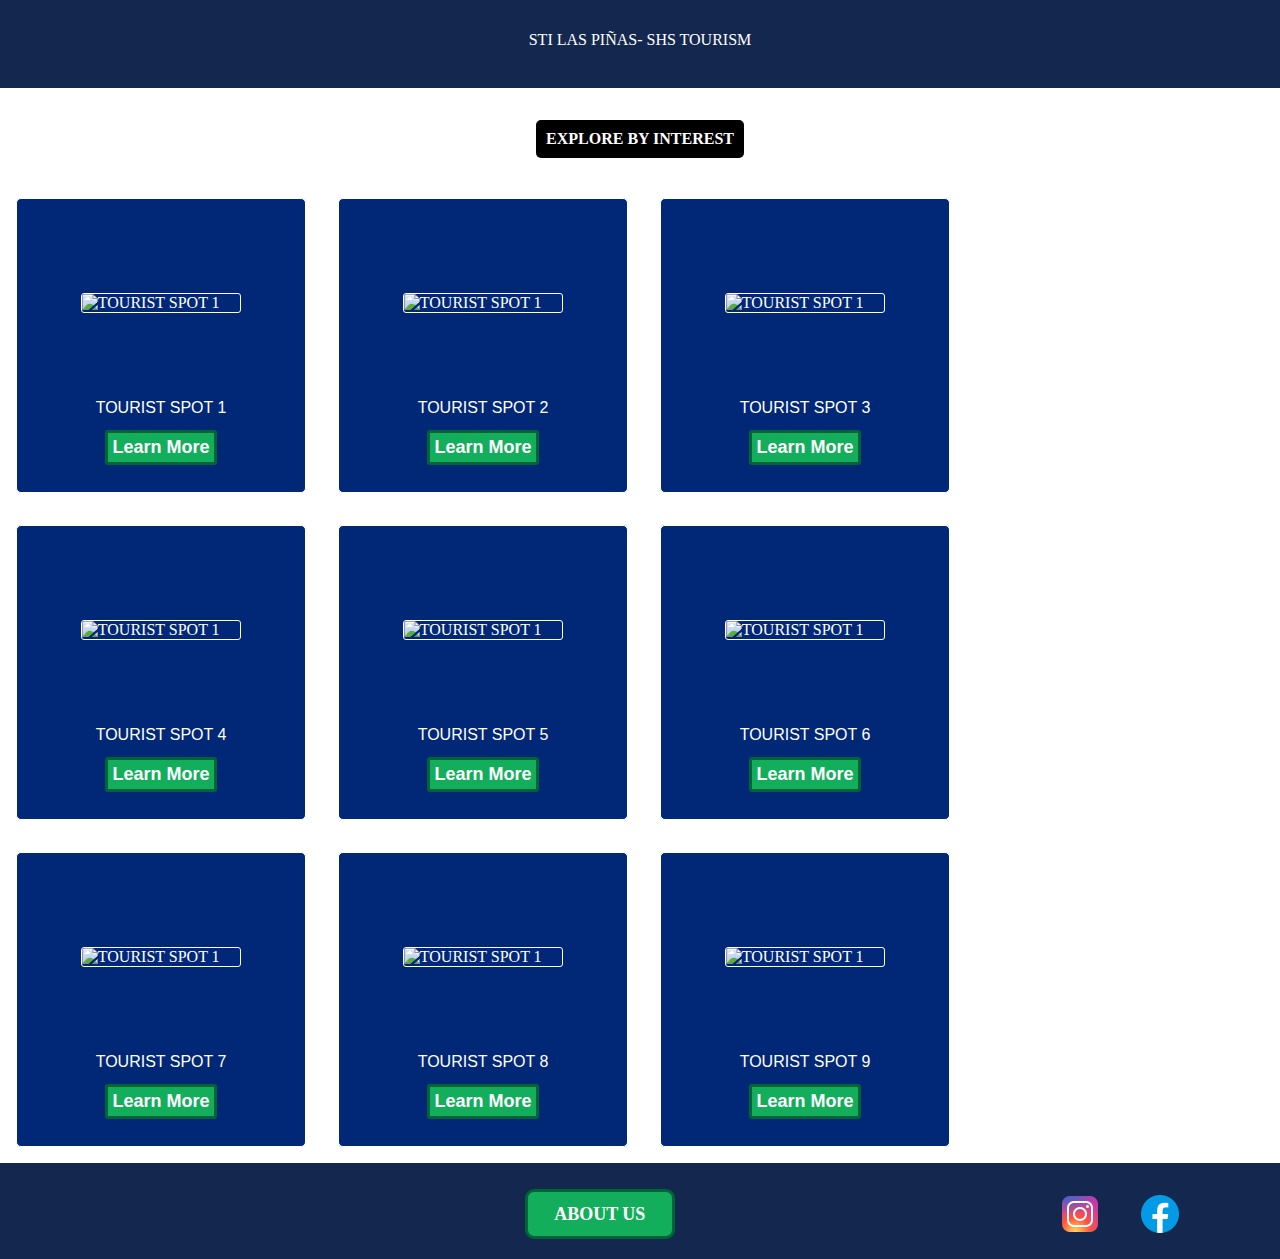
==== index.html @ 9ac28a9e "fixed locations and added some pics. waiting for others." ====
<!DOCTYPE html>
<html lang="en">
<head>
    <title>SHS-Tourism</title>
    <meta charset="utf-8">
    <meta name="viewport" content="width=device-width, initial-scale=1.0">
    <link rel="stylesheet" href="jez.css">
    <link rel="icon" href="/images/jez.jpg" type="image/x-icon">
</head>
<header>
    <div>
    <!-- First Logo here -->
    </div>
    <div class="textTitle">
    STI LAS PIÑAS- SHS TOURISM
    </div>
    <div>
    <!-- Flag Logo here -->
    </div>
</header>
<body>
    <div class="exploreText">
        EXPLORE BY INTEREST
    </div>
    <div class="placeholder">
        <div class="touristSpot">
            <div class="touristImage">
                <img src="https://www.worldatlas.com/r/w1200/upload/d8/cd/56/topo-2k.png" alt="TOURIST SPOT 1">
            </div>
            <div class="touristText">
            TOURIST SPOT 1
            </div>
            <a href="vidPage.html">
            <div class="touristLearnMore">
                Learn More
            </div>
            </a>
        </div>
        <div class="touristSpot">
            <div class="touristImage">
                <img src="https://www.worldatlas.com/r/w1200/upload/d8/cd/56/topo-2k.png" alt="TOURIST SPOT 1">
            </div>
            <div class="touristText">
            TOURIST SPOT 2
            </div>
            <a href="#">
            <div class="touristLearnMore">
                Learn More
            </div>
            </a>
        </div>
        <div class="touristSpot">
            <div class="touristImage">
                <img src="https://www.worldatlas.com/r/w1200/upload/d8/cd/56/topo-2k.png" alt="TOURIST SPOT 1">
            </div>
            <div class="touristText">
            TOURIST SPOT 3
            </div>
            <a href="#">
            <div class="touristLearnMore">
                Learn More
            </div>
            </a>
        </div>
        <div class="touristSpot">
            <div class="touristImage">
                <img src="https://www.worldatlas.com/r/w1200/upload/d8/cd/56/topo-2k.png" alt="TOURIST SPOT 1">
            </div>
            <div class="touristText">
            TOURIST SPOT 4
            </div>
            <a href="#">
            <div class="touristLearnMore">
                Learn More
            </div>
            </a>
        </div>
        <div class="touristSpot">
            <div class="touristImage">
                <img src="https://www.worldatlas.com/r/w1200/upload/d8/cd/56/topo-2k.png" alt="TOURIST SPOT 1">
            </div>
            <div class="touristText">
            TOURIST SPOT 5
            </div>
            <a href="#">
            <div class="touristLearnMore">
                Learn More
            </div>
            </a>
        </div>
        <div class="touristSpot">
            <div class="touristImage">
                <img src="https://www.worldatlas.com/r/w1200/upload/d8/cd/56/topo-2k.png" alt="TOURIST SPOT 1">
            </div>
            <div class="touristText">
            TOURIST SPOT 6
            </div>
            <a href="#">
            <div class="touristLearnMore">
                Learn More
            </div>
            </a>
        </div>
        <div class="touristSpot">
            <div class="touristImage">
                <img src="https://www.worldatlas.com/r/w1200/upload/d8/cd/56/topo-2k.png" alt="TOURIST SPOT 1">
            </div>
            <div class="touristText">
            TOURIST SPOT 7
            </div>
            <a href="#">
            <div class="touristLearnMore">
                Learn More
            </div>
            </a>
        </div>
        <div class="touristSpot">
            <div class="touristImage">
                <img src="https://www.worldatlas.com/r/w1200/upload/d8/cd/56/topo-2k.png" alt="TOURIST SPOT 1">
            </div>
            <div class="touristText">
            TOURIST SPOT 8
            </div>
            <a href="#">
            <div class="touristLearnMore">
                Learn More
            </div>
            </a>
        </div>
        <div class="touristSpot">
            <div class="touristImage">
                <img src="https://www.worldatlas.com/r/w1200/upload/d8/cd/56/topo-2k.png" alt="TOURIST SPOT 1">
            </div>
            <div class="touristText">
            TOURIST SPOT 9
            </div>
            <a href="#">
            <div class="touristLearnMore">
                Learn More
            </div>
            </a>
        </div>
    </div>
</body>
<footer>
    <div class="logos">
        <a href="https://www.instagram.com/jezpacito/">
        <img src="images/iglogo.png" alt="Instagram Logo" class="ig" width="50%">
        </a>
        <a href="https://www.facebook.com/Frost.Madlife">
        <img src="images/fblogo.png" alt="Facebook logo" class="fb" width="50%">
        </a>
    </div>
    <div class="contactUs">
        <a href="aboutUs.html">
        <div class="abtUs">
        ABOUT US
        </div>
        </a>
    </div>
</footer>
</html>
---- jez.css ----
html{
    height: 100%;
}
body {
    position: relative;
    margin: 0;
    min-height: 100%;
    background-color: white;
    padding-bottom: 9rem;
}
header {
    position: relative;
    color: white;
    display: flex;
    background-color: #13274f;
    top: -0.472em;
    left: 0;
    right: 0;
    height: 6em;
    justify-content: space-between;
    align-items: center;
}
a{
    text-decoration: none;
}
.placeholder{
    display: flex;
    flex-wrap: wrap;
}
.textTitle{
    text-align: center;
}
.exploreText{
    position: relative;
    margin: auto;
    top: 1.5em;
    text-align: center;
    font-weight: bold;
    color: white;
    background-color: black;
    border-radius: 5px;
    padding: 10px;
}
.touristSpot{
    color: white;
    border: 1px solid;
    border-radius: 5px;
    position: relative;
    top: 3em;
    display: flex;
    justify-content: space-between;
    align-items: center;
    flex-direction: column;
    margin: 1em;
    background-color: #002877;

}.exploreText, .touristSpot {
    width: -moz-fit-content; /* For Firefox compatibility */
    width: -webkit-fit-content; /* For Safari compatibility */
    width: fit-content; /* Standard */
}

.touristLearnMore{
    font-family:'Gill Sans', 'Gill Sans MT', Calibri, 'Trebuchet MS', sans-serif;
    font-weight: bold;
    font-size: large;
    height: auto;
    color: white;
    background-color: #13ae5b;
    padding: 4px;
    border: 3px solid #006436;
    border-radius: 3px;
    position: relative;
    top: -1.5em;
}
.touristImage{
    display: flex;
    justify-content: center;
    align-items: center;
    width: 18em;
    height: 15em;
}
.touristImage img{
    position: relative;
    top: -1em;
    border: 1px solid white;
    border-radius: 3px;
    width: 55%;
}
.touristText{
    font-size: medium;
    font-weight: 500;
    font-family:'Gill Sans', 'Gill Sans MT', Calibri, 'Trebuchet MS', sans-serif;
    position: relative;
    top: -2.5em;
}
footer{
    position: absolute;
    color: white;
    background-color: #13274f;
    left: 0;
    right: 0;
    bottom: 0;
    margin-top: auto;
    height: 6em;
}
.abtUs a{
    display: inline-block;
}
.contactUs{
    position: relative;
    top: -1.6em;
    left: 41vw;
    width: fit-content;
    width: -moz-fit-content; /* For Firefox compatibility */
    width: -webkit-fit-content; /* For Safari compatibility */
}
.abtUs{
    background-color: #13ae5b;
    color: white;
    border: 3px solid #006436;
    border-radius: 0.5em;
    width: 8em;
    height: 2.4em;
    display: flex;
    justify-content: center;
    align-items: center;
    font-weight: bold;
    font-size: large;
}
.logos{
    display: flex;
    position: relative;
    justify-content: space-around;
    align-items: center;
    top: 1.7em;
    left: 66em;
    height: fit-content;
    height: -moz-fit-content; /* For Firefox compatibility */
    height: -webkit-fit-content; /* For Safari compatibility */
    width: fit-content;
    width: -moz-fit-content; /* For Firefox compatibility */
    width: -webkit-fit-content; /* For Safari compatibility */
    height: -moz-fit-content; /* For Firefox compatibility */
    height: -webkit-fit-content; /* For Safari compatibility */
}
.logos a{
    display: inline-block;
    width: 50%;
}
.fb{
    position: relative;
    left: -1em;
}
@media only screen and (max-width: 480px){
    header{
        top: -0.43em;
        left: 0;
        right: 0;
    }
    body{
        padding-bottom: 10rem;
    }
    .placeholder{
        position: relative;
        align-items: center;
        margin: auto;
    }
    .touristImage{
        display: flex;
        justify-content: center;
        align-items: center;
        width:7.3em;
        height: 10em;
    }
    .touristImage img{
        position: relative;
        top: -1em;
        border: 1px solid white;
        border-radius: 3px;
        width: 70%;
    }
    .touristText{
        font-size: small;
        font-weight: 500;
        font-family:'Gill Sans', 'Gill Sans MT', Calibri, 'Trebuchet MS', sans-serif;
        position: relative;
        top: -2.4em;
    }
    .touristLearnMore{
        font-family:'Gill Sans', 'Gill Sans MT', Calibri, 'Trebuchet MS', sans-serif;
        font-weight: 500;
        font-size: large;
        height: auto;
        color: white;
        background-color: #13ae5b;
        padding: 4px;
        border: 3px solid #006436;
        border-radius: 6px;
        position: relative;
        top: -1.2em;
    }
    footer{
        left: 0;
        right: 0;
        bottom: 1;
    }
    .contactUs{
        top: .6em;
        left: 0;
        right: 0;
        margin: auto;
    }
    .abtUs{
        position: relative;
        top: -2em;
        left: -3.5em;
    }
    .logos{
        left: 15em;
    }
    .fb{
        position: relative;
        left: -2em;
    }
}
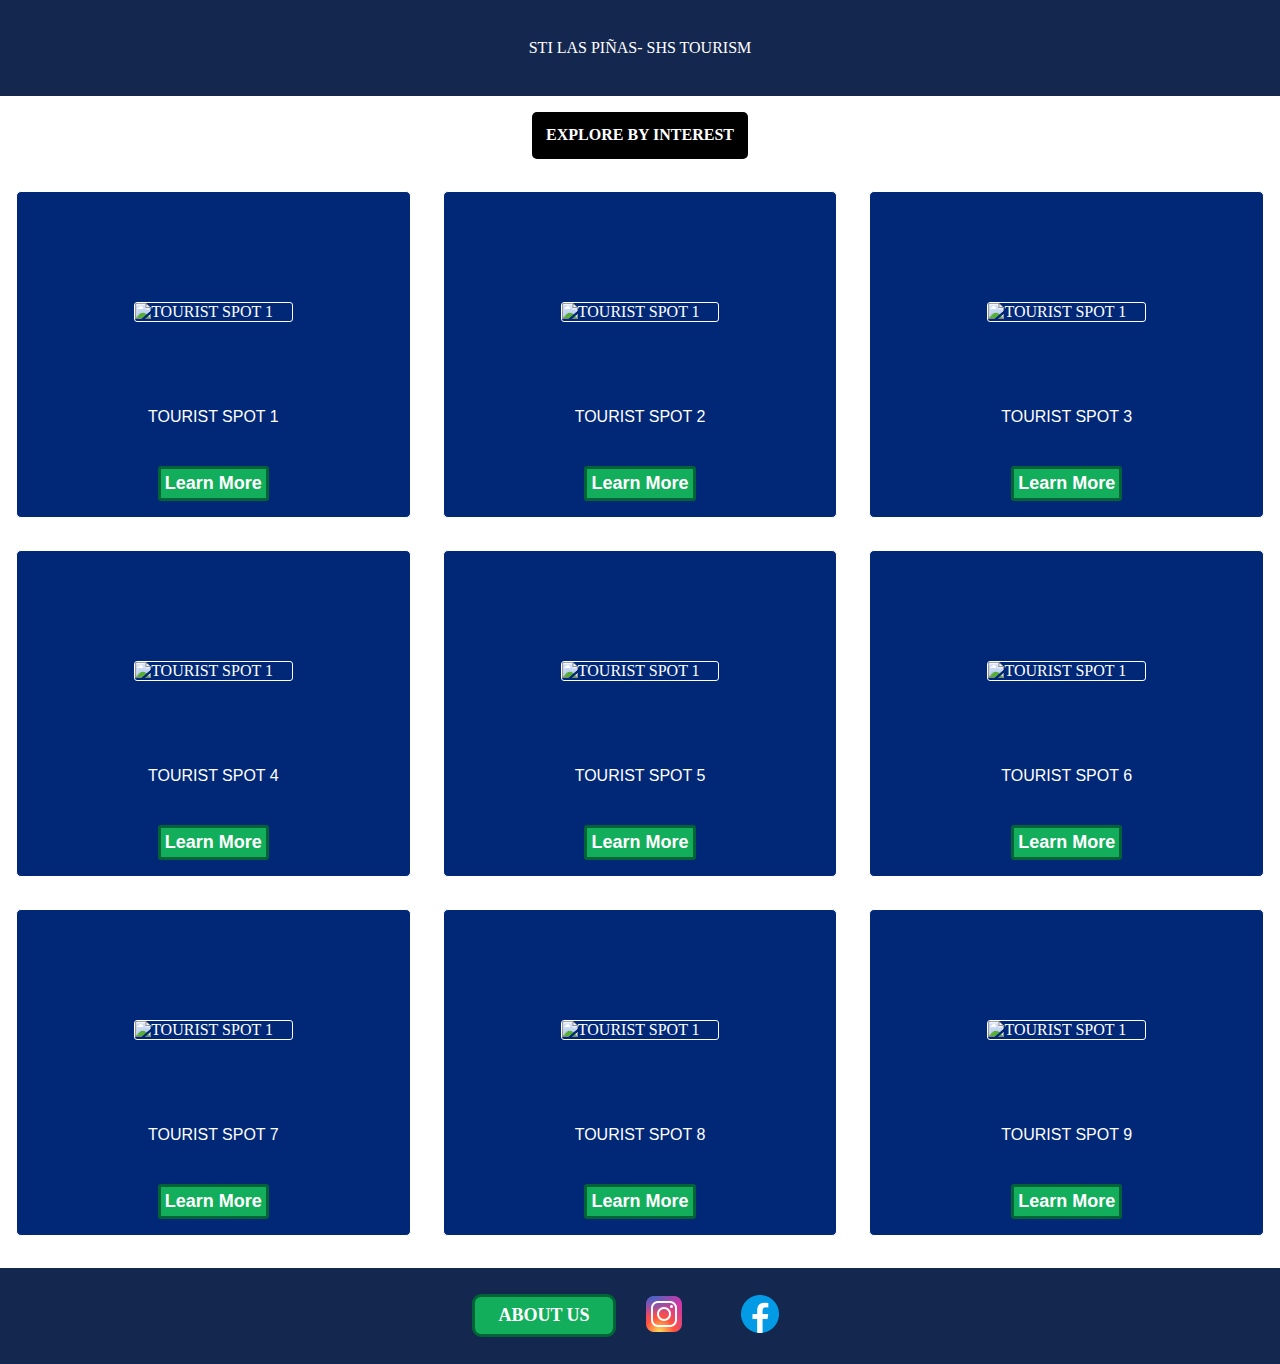
==== commit 3611b8eb: "added fixes, changes in css to reduce size" ====
--- a/index.html
+++ b/index.html
@@ -1,162 +1,148 @@
 <!DOCTYPE html>
 <html lang="en">
-<head>
-    <title>SHS-Tourism</title>
-    <meta charset="utf-8">
-    <meta name="viewport" content="width=device-width, initial-scale=1.0">
-    <link rel="stylesheet" href="jez.css">
-    <link rel="icon" href="/images/jez.jpg" type="image/x-icon">
-</head>
-<header>
-    <div>
-    <!-- First Logo here -->
-    </div>
-    <div class="textTitle">
-    STI LAS PIÑAS- SHS TOURISM
-    </div>
-    <div>
-    <!-- Flag Logo here -->
-    </div>
-</header>
-<body>
-    <div class="exploreText">
-        EXPLORE BY INTEREST
-    </div>
-    <div class="placeholder">
-        <div class="touristSpot">
-            <div class="touristImage">
-                <img src="https://www.worldatlas.com/r/w1200/upload/d8/cd/56/topo-2k.png" alt="TOURIST SPOT 1">
-            </div>
-            <div class="touristText">
-            TOURIST SPOT 1
-            </div>
-            <a href="vidPage.html">
-            <div class="touristLearnMore">
-                Learn More
-            </div>
-            </a>
-        </div>
-        <div class="touristSpot">
-            <div class="touristImage">
-                <img src="https://www.worldatlas.com/r/w1200/upload/d8/cd/56/topo-2k.png" alt="TOURIST SPOT 1">
-            </div>
-            <div class="touristText">
-            TOURIST SPOT 2
-            </div>
-            <a href="#">
-            <div class="touristLearnMore">
-                Learn More
-            </div>
-            </a>
-        </div>
-        <div class="touristSpot">
-            <div class="touristImage">
-                <img src="https://www.worldatlas.com/r/w1200/upload/d8/cd/56/topo-2k.png" alt="TOURIST SPOT 1">
-            </div>
-            <div class="touristText">
-            TOURIST SPOT 3
-            </div>
-            <a href="#">
-            <div class="touristLearnMore">
-                Learn More
-            </div>
-            </a>
-        </div>
-        <div class="touristSpot">
-            <div class="touristImage">
-                <img src="https://www.worldatlas.com/r/w1200/upload/d8/cd/56/topo-2k.png" alt="TOURIST SPOT 1">
-            </div>
-            <div class="touristText">
-            TOURIST SPOT 4
-            </div>
-            <a href="#">
-            <div class="touristLearnMore">
-                Learn More
-            </div>
-            </a>
-        </div>
-        <div class="touristSpot">
-            <div class="touristImage">
-                <img src="https://www.worldatlas.com/r/w1200/upload/d8/cd/56/topo-2k.png" alt="TOURIST SPOT 1">
-            </div>
-            <div class="touristText">
-            TOURIST SPOT 5
-            </div>
-            <a href="#">
-            <div class="touristLearnMore">
-                Learn More
-            </div>
-            </a>
-        </div>
-        <div class="touristSpot">
-            <div class="touristImage">
-                <img src="https://www.worldatlas.com/r/w1200/upload/d8/cd/56/topo-2k.png" alt="TOURIST SPOT 1">
-            </div>
-            <div class="touristText">
-            TOURIST SPOT 6
-            </div>
-            <a href="#">
-            <div class="touristLearnMore">
-                Learn More
-            </div>
-            </a>
-        </div>
-        <div class="touristSpot">
-            <div class="touristImage">
-                <img src="https://www.worldatlas.com/r/w1200/upload/d8/cd/56/topo-2k.png" alt="TOURIST SPOT 1">
-            </div>
-            <div class="touristText">
-            TOURIST SPOT 7
-            </div>
-            <a href="#">
-            <div class="touristLearnMore">
-                Learn More
-            </div>
-            </a>
-        </div>
-        <div class="touristSpot">
-            <div class="touristImage">
-                <img src="https://www.worldatlas.com/r/w1200/upload/d8/cd/56/topo-2k.png" alt="TOURIST SPOT 1">
-            </div>
-            <div class="touristText">
-            TOURIST SPOT 8
-            </div>
-            <a href="#">
-            <div class="touristLearnMore">
-                Learn More
-            </div>
-            </a>
-        </div>
-        <div class="touristSpot">
-            <div class="touristImage">
-                <img src="https://www.worldatlas.com/r/w1200/upload/d8/cd/56/topo-2k.png" alt="TOURIST SPOT 1">
-            </div>
-            <div class="touristText">
-            TOURIST SPOT 9
-            </div>
-            <a href="#">
-            <div class="touristLearnMore">
-                Learn More
-            </div>
-            </a>
-        </div>
-    </div>
-</body>
-<footer>
-    <div class="logos">
-        <a href="https://www.instagram.com/jezpacito/">
-        <img src="images/iglogo.png" alt="Instagram Logo" class="ig" width="50%">
-        </a>
-        <a href="https://www.facebook.com/Frost.Madlife">
-        <img src="images/fblogo.png" alt="Facebook logo" class="fb" width="50%">
-        </a>
-    </div>
-    <div class="contactUs">
-        <a href="aboutUs.html">
-        <div class="abtUs">
-        ABOUT US
-        </div>
-        </a>
-    </div>
-</footer>
-</html>+	<head>
+		<title>SHS-Tourism</title>
+		<meta
+			name="viewport"
+			content="width=device-width, initial-scale=1.0"
+			charset="utf-8" />
+		<link rel="stylesheet" href="jez.css" />
+		<link rel="icon" href="/images/jez.jpg" type="image/x-icon" />
+	</head>
+	<header>
+		<div>
+			<!-- First Logo here -->
+		</div>
+		<div class="textTitle">STI LAS PIÑAS- SHS TOURISM</div>
+		<div>
+			<!-- Flag Logo here -->
+		</div>
+	</header>
+	<body>
+		<div class="exploreText">EXPLORE BY INTEREST</div>
+		<div class="placeholder">
+			<div class="touristSpot">
+				<div class="touristImage">
+					<img
+						src="https://www.worldatlas.com/r/w1200/upload/d8/cd/56/topo-2k.png"
+						alt="TOURIST SPOT 1" />
+				</div>
+				<div class="touristText">TOURIST SPOT 1</div>
+				<a href="vidPage.html">
+					<div class="touristLearnMore">Learn More</div>
+				</a>
+			</div>
+			<div class="touristSpot">
+				<div class="touristImage">
+					<img
+						src="https://www.worldatlas.com/r/w1200/upload/d8/cd/56/topo-2k.png"
+						alt="TOURIST SPOT 1" />
+				</div>
+				<div class="touristText">TOURIST SPOT 2</div>
+				<a href="#">
+					<div class="touristLearnMore">Learn More</div>
+				</a>
+			</div>
+			<div class="touristSpot">
+				<div class="touristImage">
+					<img
+						src="https://www.worldatlas.com/r/w1200/upload/d8/cd/56/topo-2k.png"
+						alt="TOURIST SPOT 1" />
+				</div>
+				<div class="touristText">TOURIST SPOT 3</div>
+				<a href="#">
+					<div class="touristLearnMore">Learn More</div>
+				</a>
+			</div>
+			<div class="touristSpot">
+				<div class="touristImage">
+					<img
+						src="https://www.worldatlas.com/r/w1200/upload/d8/cd/56/topo-2k.png"
+						alt="TOURIST SPOT 1" />
+				</div>
+				<div class="touristText">TOURIST SPOT 4</div>
+				<a href="#">
+					<div class="touristLearnMore">Learn More</div>
+				</a>
+			</div>
+			<div class="touristSpot">
+				<div class="touristImage">
+					<img
+						src="https://www.worldatlas.com/r/w1200/upload/d8/cd/56/topo-2k.png"
+						alt="TOURIST SPOT 1" />
+				</div>
+				<div class="touristText">TOURIST SPOT 5</div>
+				<a href="#">
+					<div class="touristLearnMore">Learn More</div>
+				</a>
+			</div>
+			<div class="touristSpot">
+				<div class="touristImage">
+					<img
+						src="https://www.worldatlas.com/r/w1200/upload/d8/cd/56/topo-2k.png"
+						alt="TOURIST SPOT 1" />
+				</div>
+				<div class="touristText">TOURIST SPOT 6</div>
+				<a href="#">
+					<div class="touristLearnMore">Learn More</div>
+				</a>
+			</div>
+			<div class="touristSpot">
+				<div class="touristImage">
+					<img
+						src="https://www.worldatlas.com/r/w1200/upload/d8/cd/56/topo-2k.png"
+						alt="TOURIST SPOT 1" />
+				</div>
+				<div class="touristText">TOURIST SPOT 7</div>
+				<a href="#">
+					<div class="touristLearnMore">Learn More</div>
+				</a>
+			</div>
+			<div class="touristSpot">
+				<div class="touristImage">
+					<img
+						src="https://www.worldatlas.com/r/w1200/upload/d8/cd/56/topo-2k.png"
+						alt="TOURIST SPOT 1" />
+				</div>
+				<div class="touristText">TOURIST SPOT 8</div>
+				<a href="#">
+					<div class="touristLearnMore">Learn More</div>
+				</a>
+			</div>
+			<div class="touristSpot">
+				<div class="touristImage">
+					<img
+						src="https://www.worldatlas.com/r/w1200/upload/d8/cd/56/topo-2k.png"
+						alt="TOURIST SPOT 1" />
+				</div>
+				<div class="touristText">TOURIST SPOT 9</div>
+				<a href="#">
+					<div class="touristLearnMore">Learn More</div>
+				</a>
+			</div>
+		</div>
+	</body>
+	<footer>
+		<div class="logos">
+			<a href="https://www.instagram.com/jezpacito/">
+				<img
+					src="images/iglogo.png"
+					alt="Instagram Logo"
+					class="ig"
+					width="50%" />
+			</a>
+			<a href="https://www.facebook.com/Frost.Madlife">
+				<img
+					src="images/fblogo.png"
+					alt="Facebook logo"
+					class="fb"
+					width="50%" />
+			</a>
+		</div>
+		<div class="contactUs">
+			<a href="aboutUs.html">
+				<div class="abtUs">ABOUT US</div>
+			</a>
+		</div>
+	</footer>
+</html>
--- a/jez.css
+++ b/jez.css
@@ -1,226 +1,226 @@
-html{
-    height: 100%;
-}
+html {
+	/* By default, Height is already set to 100%, unless you use absolute positoning. */
+	height: 100%;
+}
+* {
+	margin: 0;
+	padding: 0;
+	box-sizing: border-box;
+}
+/* Do not use relative or absolute positioning unless necessary. */
 body {
-    position: relative;
-    margin: 0;
-    min-height: 100%;
-    background-color: white;
-    padding-bottom: 9rem;
+	display: flex;
+	flex-direction: column;
+	align-items: center;
+	justify-content: center;
+	gap: 1rem;
+	flex-wrap: nowrap;
+	background-color: white;
 }
 header {
-    position: relative;
-    color: white;
-    display: flex;
-    background-color: #13274f;
-    top: -0.472em;
-    left: 0;
-    right: 0;
-    height: 6em;
-    justify-content: space-between;
-    align-items: center;
-}
-a{
-    text-decoration: none;
-}
-.placeholder{
-    display: flex;
-    flex-wrap: wrap;
-}
-.textTitle{
-    text-align: center;
-}
-.exploreText{
-    position: relative;
-    margin: auto;
-    top: 1.5em;
-    text-align: center;
-    font-weight: bold;
-    color: white;
-    background-color: black;
-    border-radius: 5px;
-    padding: 10px;
-}
-.touristSpot{
-    color: white;
-    border: 1px solid;
-    border-radius: 5px;
-    position: relative;
-    top: 3em;
-    display: flex;
-    justify-content: space-between;
-    align-items: center;
-    flex-direction: column;
-    margin: 1em;
-    background-color: #002877;
-
-}.exploreText, .touristSpot {
-    width: -moz-fit-content; /* For Firefox compatibility */
-    width: -webkit-fit-content; /* For Safari compatibility */
-    width: fit-content; /* Standard */
-}
-
-.touristLearnMore{
-    font-family:'Gill Sans', 'Gill Sans MT', Calibri, 'Trebuchet MS', sans-serif;
-    font-weight: bold;
-    font-size: large;
-    height: auto;
-    color: white;
-    background-color: #13ae5b;
-    padding: 4px;
-    border: 3px solid #006436;
-    border-radius: 3px;
-    position: relative;
-    top: -1.5em;
-}
-.touristImage{
-    display: flex;
-    justify-content: center;
-    align-items: center;
-    width: 18em;
-    height: 15em;
-}
-.touristImage img{
-    position: relative;
-    top: -1em;
-    border: 1px solid white;
-    border-radius: 3px;
-    width: 55%;
-}
-.touristText{
-    font-size: medium;
-    font-weight: 500;
-    font-family:'Gill Sans', 'Gill Sans MT', Calibri, 'Trebuchet MS', sans-serif;
-    position: relative;
-    top: -2.5em;
-}
-footer{
-    position: absolute;
-    color: white;
-    background-color: #13274f;
-    left: 0;
-    right: 0;
-    bottom: 0;
-    margin-top: auto;
-    height: 6em;
-}
-.abtUs a{
-    display: inline-block;
-}
-.contactUs{
-    position: relative;
-    top: -1.6em;
-    left: 41vw;
-    width: fit-content;
-    width: -moz-fit-content; /* For Firefox compatibility */
-    width: -webkit-fit-content; /* For Safari compatibility */
-}
-.abtUs{
-    background-color: #13ae5b;
-    color: white;
-    border: 3px solid #006436;
-    border-radius: 0.5em;
-    width: 8em;
-    height: 2.4em;
-    display: flex;
-    justify-content: center;
-    align-items: center;
-    font-weight: bold;
-    font-size: large;
-}
-.logos{
-    display: flex;
-    position: relative;
-    justify-content: space-around;
-    align-items: center;
-    top: 1.7em;
-    left: 66em;
-    height: fit-content;
-    height: -moz-fit-content; /* For Firefox compatibility */
-    height: -webkit-fit-content; /* For Safari compatibility */
-    width: fit-content;
-    width: -moz-fit-content; /* For Firefox compatibility */
-    width: -webkit-fit-content; /* For Safari compatibility */
-    height: -moz-fit-content; /* For Firefox compatibility */
-    height: -webkit-fit-content; /* For Safari compatibility */
-}
-.logos a{
-    display: inline-block;
-    width: 50%;
-}
-.fb{
-    position: relative;
-    left: -1em;
-}
-@media only screen and (max-width: 480px){
-    header{
-        top: -0.43em;
-        left: 0;
-        right: 0;
-    }
-    body{
-        padding-bottom: 10rem;
-    }
-    .placeholder{
-        position: relative;
-        align-items: center;
-        margin: auto;
-    }
-    .touristImage{
-        display: flex;
-        justify-content: center;
-        align-items: center;
-        width:7.3em;
-        height: 10em;
-    }
-    .touristImage img{
-        position: relative;
-        top: -1em;
-        border: 1px solid white;
-        border-radius: 3px;
-        width: 70%;
-    }
-    .touristText{
-        font-size: small;
-        font-weight: 500;
-        font-family:'Gill Sans', 'Gill Sans MT', Calibri, 'Trebuchet MS', sans-serif;
-        position: relative;
-        top: -2.4em;
-    }
-    .touristLearnMore{
-        font-family:'Gill Sans', 'Gill Sans MT', Calibri, 'Trebuchet MS', sans-serif;
-        font-weight: 500;
-        font-size: large;
-        height: auto;
-        color: white;
-        background-color: #13ae5b;
-        padding: 4px;
-        border: 3px solid #006436;
-        border-radius: 6px;
-        position: relative;
-        top: -1.2em;
-    }
-    footer{
-        left: 0;
-        right: 0;
-        bottom: 1;
-    }
-    .contactUs{
-        top: .6em;
-        left: 0;
-        right: 0;
-        margin: auto;
-    }
-    .abtUs{
-        position: relative;
-        top: -2em;
-        left: -3.5em;
-    }
-    .logos{
-        left: 15em;
-    }
-    .fb{
-        position: relative;
-        left: -2em;
-    }
-}+	position: sticky;
+	position: -webkit-sticky; /* For Safari compatibility */
+	top: 0;
+	z-index: 1000;
+	color: white;
+	display: flex;
+	background-color: #13274f;
+	height: 6em;
+	align-items: center;
+	justify-content: center;
+	width: 100%;
+}
+.textTitle {
+	text-align: center;
+}
+a {
+	text-decoration: none;
+}
+
+.placeholder {
+	display: flex;
+	flex-wrap: wrap;
+	justify-content: space-between;
+	align-items: center;
+}
+
+.exploreText {
+	text-align: center;
+	font-weight: bold;
+	color: white;
+	background-color: black;
+	border-radius: 5px;
+	padding: 0.9em;
+}
+.touristSpot {
+	flex-grow: 1;
+	padding: 1rem 0; /*** 1rem up and down, 0 padding on left and right. ***/
+	color: white;
+	border: 1px solid;
+	border-radius: 5px;
+	display: flex;
+	flex-direction: column;
+	justify-content: space-between;
+	align-items: center;
+	margin: 1em 1rem;
+	background-color: #002877;
+}
+.exploreText,
+.touristSpot {
+	width: -moz-fit-content; /* For Firefox compatibility */
+	width: -webkit-fit-content; /* For Safari compatibility */
+	width: fit-content; /* Standard */
+}
+
+.touristLearnMore {
+	font-family: "Gill Sans", "Gill Sans MT", Calibri, "Trebuchet MS", sans-serif;
+	font-weight: bold;
+	font-size: large;
+	height: auto;
+	color: white;
+	background-color: #13ae5b;
+	padding: 4px;
+	border: 3px solid #006436;
+	border-radius: 3px;
+}
+.touristImage {
+	display: flex;
+	justify-content: center;
+	align-items: center;
+	width: 18em;
+	height: 15em;
+}
+.touristImage img {
+	position: relative;
+	top: -1em;
+	border: 1px solid white;
+	border-radius: 3px;
+	width: 55%;
+}
+.touristText {
+	font-size: medium;
+	font-weight: 500;
+	font-family: "Gill Sans", "Gill Sans MT", Calibri, "Trebuchet MS", sans-serif;
+	position: relative;
+	top: -2.5em;
+}
+footer {
+	width: 100%;
+	display: flex;
+	flex-direction: row-reverse;
+	/* gap: 3rem; */
+	justify-content: center;
+	align-items: center;
+	color: white;
+	background-color: #13274f;
+	left: 0;
+	right: 0;
+	bottom: 0;
+	margin-top: auto;
+	height: 6em;
+}
+.abtUs a {
+	display: inline-block;
+}
+.contactUs {
+	width: fit-content;
+	width: -moz-fit-content; /* For Firefox compatibility */
+	width: -webkit-fit-content; /* For Safari compatibility */
+}
+.abtUs {
+	background-color: #13ae5b;
+	color: white;
+	border: 3px solid #006436;
+	border-radius: 0.5em; /* Be consistent on using sizes.  use variables to make it more systematic.*/
+	width: 8em;
+	height: 2.4em;
+	display: flex;
+	justify-content: center;
+	align-items: center;
+	font-weight: bold;
+	font-size: large;
+}
+.logos {
+	display: flex;
+	position: relative;
+	align-items: center;
+	height: fit-content;
+	height: -moz-fit-content; /* For Firefox compatibility */
+	height: -webkit-fit-content; /* For Safari compatibility */
+	width: fit-content;
+	width: -moz-fit-content; /* For Firefox compatibility */
+	width: -webkit-fit-content; /* For Safari compatibility */
+	height: -moz-fit-content; /* For Firefox compatibility */
+	height: -webkit-fit-content; /* For Safari compatibility */
+}
+.logos a {
+	display: inline-block;
+	text-align: center; /* Centering using inline-block*/
+}
+
+/* @media only screen and (max-width: 480px) {
+	header {
+		top: -0.43em;
+		left: 0;
+		right: 0;
+	}
+
+	.placeholder {
+		position: relative;
+		align-items: center;
+		justify-content: center;
+		margin: auto;
+	}
+	.touristImage {
+		display: flex;
+		justify-content: center;
+		align-items: center;
+		width: 7.3em;
+		height: 10em;
+	}
+	.touristImage img {
+		position: relative;
+		top: -1em;
+		border: 1px solid white;
+		border-radius: 3px;
+		width: 70%;
+	}
+	.touristText {
+		font-size: small;
+		font-weight: 500;
+		font-family: "Gill Sans", "Gill Sans MT", Calibri, "Trebuchet MS",
+			sans-serif;
+		position: relative;
+		top: -2.4em;
+	}
+	.touristLearnMore {
+		font-family: "Gill Sans", "Gill Sans MT", Calibri, "Trebuchet MS",
+			sans-serif;
+		font-weight: 500;
+		font-size: large;
+		height: auto;
+		color: white;
+		background-color: #13ae5b;
+		padding: 4px;
+		border: 3px solid #006436;
+		border-radius: 6px;
+		position: relative;
+		top: -1.2em;
+	}
+	footer {
+		left: 0;
+		right: 0;
+		bottom: 1;
+	}
+	.contactUs {
+		top: 0.6em;
+		left: 0;
+		right: 0;
+		margin: auto;
+	}
+	.abtUs {
+		position: relative;
+		top: -2em;
+		left: -3.5em;
+	}
+} */
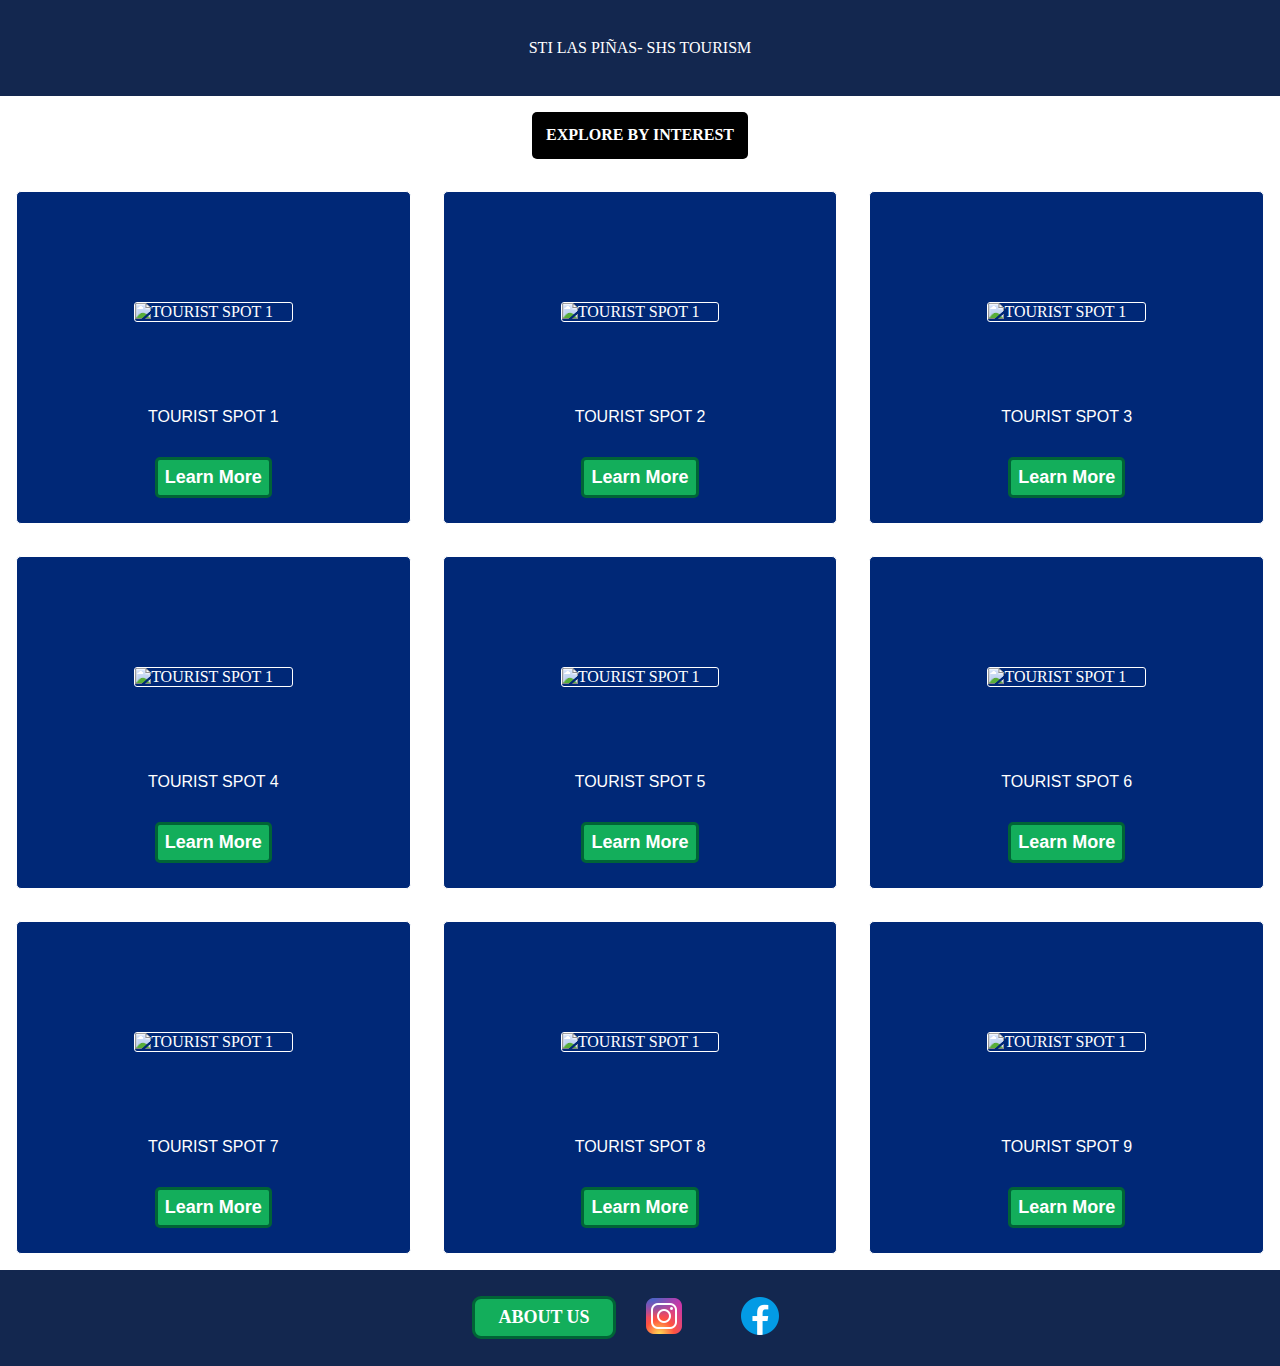
==== commit 982c4f98: "di ko alam ano nabago dito, umay sa hirap HAHAHAHA" ====
--- a/index.html
+++ b/index.html
@@ -8,6 +8,7 @@
 			charset="utf-8" />
 		<link rel="stylesheet" href="jez.css" />
 		<link rel="icon" href="/images/jez.jpg" type="image/x-icon" />
+		<!-- <script src="jez.js"></script> -->
 	</head>
 	<header>
 		<div>
@@ -145,4 +146,24 @@
 			</a>
 		</div>
 	</footer>
-</html>
+	<!-- <script>
+		document.addEventListener("beforeunload", function(event) {
+			const placeholder = document.querySelector("placeholder");
+			var anim = [
+				{
+					transform: 'translateY(150%)'
+				},
+				{
+					transform: 'translateY(0%)'
+				}
+			];
+			var setting = {
+				duration: 1000,
+				iterations: 1,
+				fill: 'forwards',
+			};
+			event.returnValue = "Are you sure you want to leave?";
+			placeholder.animate(anim, setting);
+		});
+	</script> -->
+</html>--- a/jez.css
+++ b/jez.css
@@ -9,6 +9,7 @@
 }
 /* Do not use relative or absolute positioning unless necessary. */
 body {
+	position: relative;
 	display: flex;
 	flex-direction: column;
 	align-items: center;
@@ -16,6 +17,8 @@
 	gap: 1rem;
 	flex-wrap: nowrap;
 	background-color: white;
+	min-height: 100%;
+	padding-bottom: 6em;
 }
 header {
 	position: sticky;
@@ -36,7 +39,6 @@
 a {
 	text-decoration: none;
 }
-
 .placeholder {
 	display: flex;
 	flex-wrap: wrap;
@@ -73,15 +75,21 @@
 }
 
 .touristLearnMore {
+	position: relative;
 	font-family: "Gill Sans", "Gill Sans MT", Calibri, "Trebuchet MS", sans-serif;
 	font-weight: bold;
 	font-size: large;
 	height: auto;
 	color: white;
 	background-color: #13ae5b;
-	padding: 4px;
+	padding: 7px;
 	border: 3px solid #006436;
-	border-radius: 3px;
+	border-radius: 5px;
+	top: -.5em;
+	transition: 0.3s ease;
+}
+.touristLearnMore:hover{
+	transform: scale(1.1);
 }
 .touristImage {
 	display: flex;
@@ -105,10 +113,9 @@
 	top: -2.5em;
 }
 footer {
-	width: 100%;
+	position: absolute;
 	display: flex;
 	flex-direction: row-reverse;
-	/* gap: 3rem; */
 	justify-content: center;
 	align-items: center;
 	color: white;
@@ -157,16 +164,15 @@
 	display: inline-block;
 	text-align: center; /* Centering using inline-block*/
 }
-
-/* @media only screen and (max-width: 480px) {
+@media only screen and (max-width: 480px) {
 	header {
 		top: -0.43em;
 		left: 0;
 		right: 0;
+		font-size: small;
 	}
 
 	.placeholder {
-		position: relative;
 		align-items: center;
 		justify-content: center;
 		margin: auto;
@@ -205,7 +211,7 @@
 		border: 3px solid #006436;
 		border-radius: 6px;
 		position: relative;
-		top: -1.2em;
+		top: -.7em;
 	}
 	footer {
 		left: 0;
@@ -218,9 +224,17 @@
 		right: 0;
 		margin: auto;
 	}
-	.abtUs {
-		position: relative;
-		top: -2em;
-		left: -3.5em;
-	}
-} */
+	.logos{
+		left: -1em;
+	}
+}
+@keyframes portal{
+0%{
+transform: scale(1);
+opacity: 1;
+}
+100%{
+transform: scale(1.2);
+opacity: 0;
+}
+}